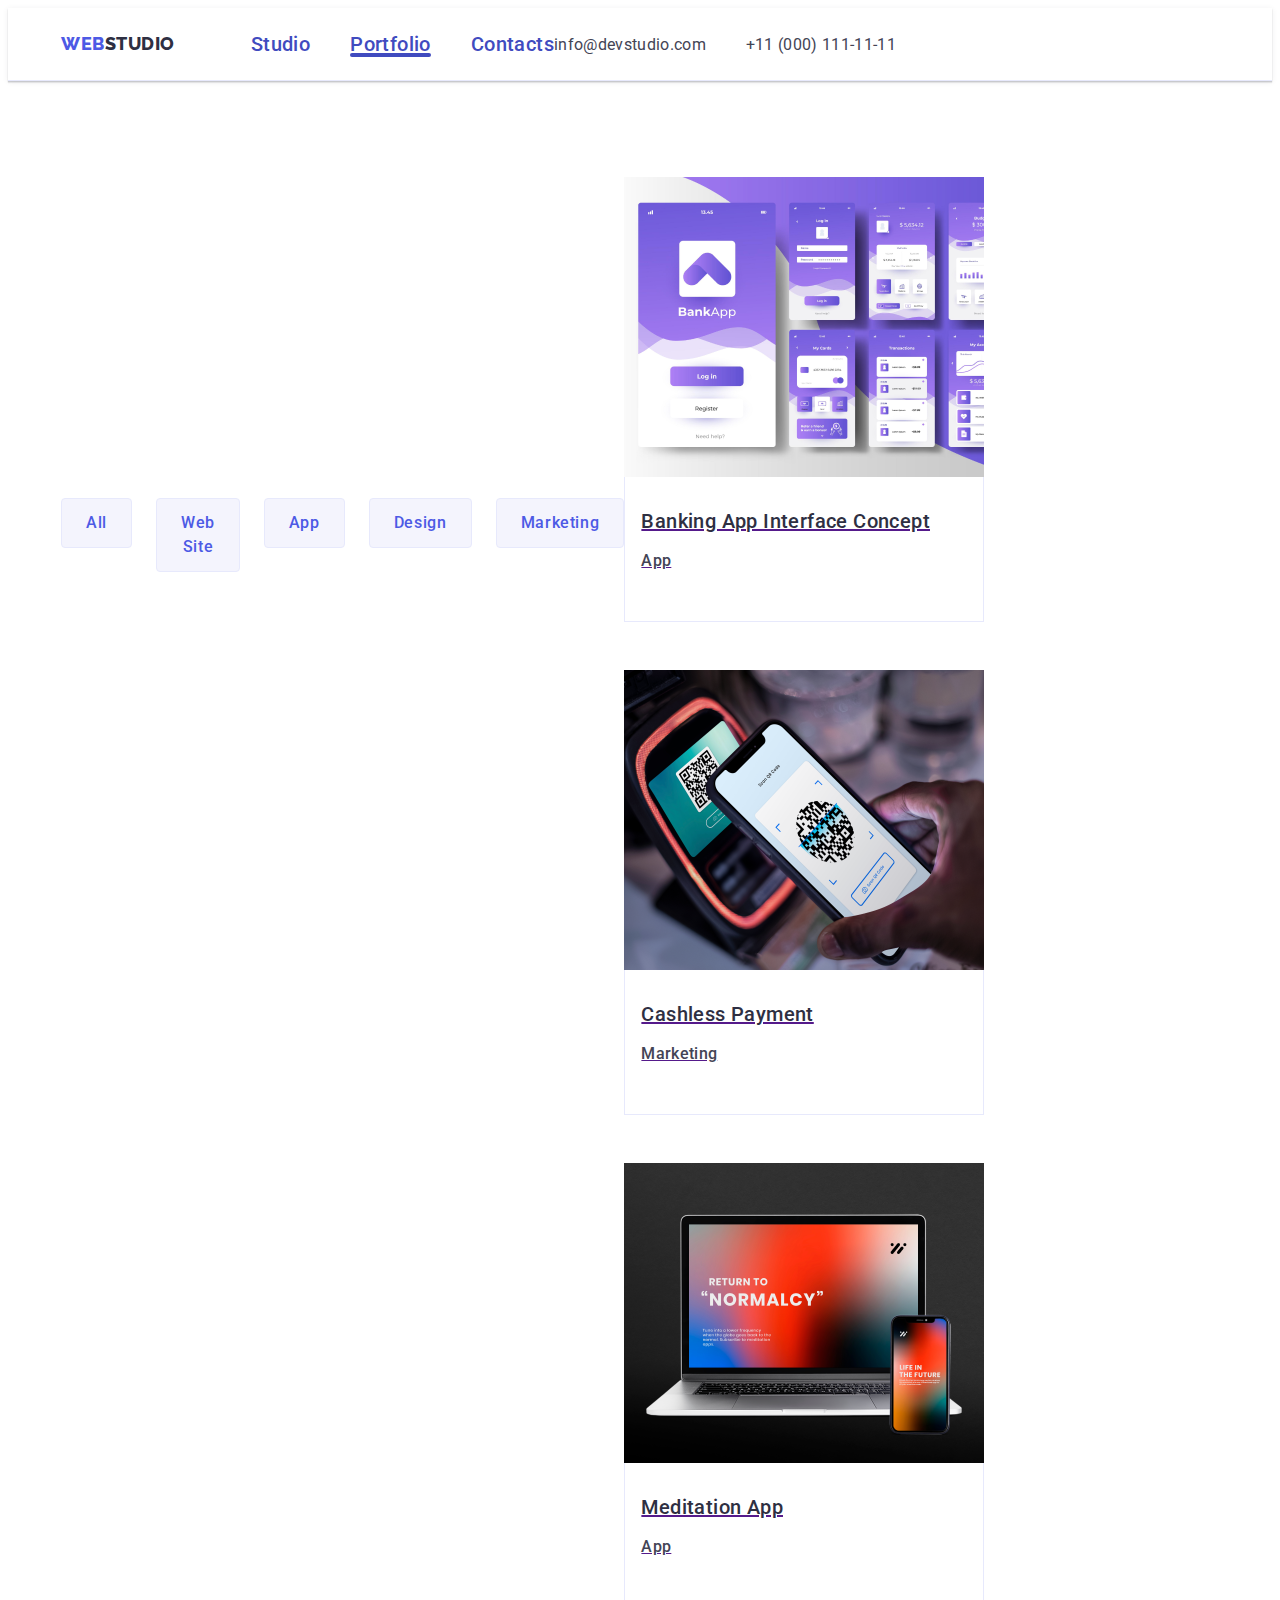
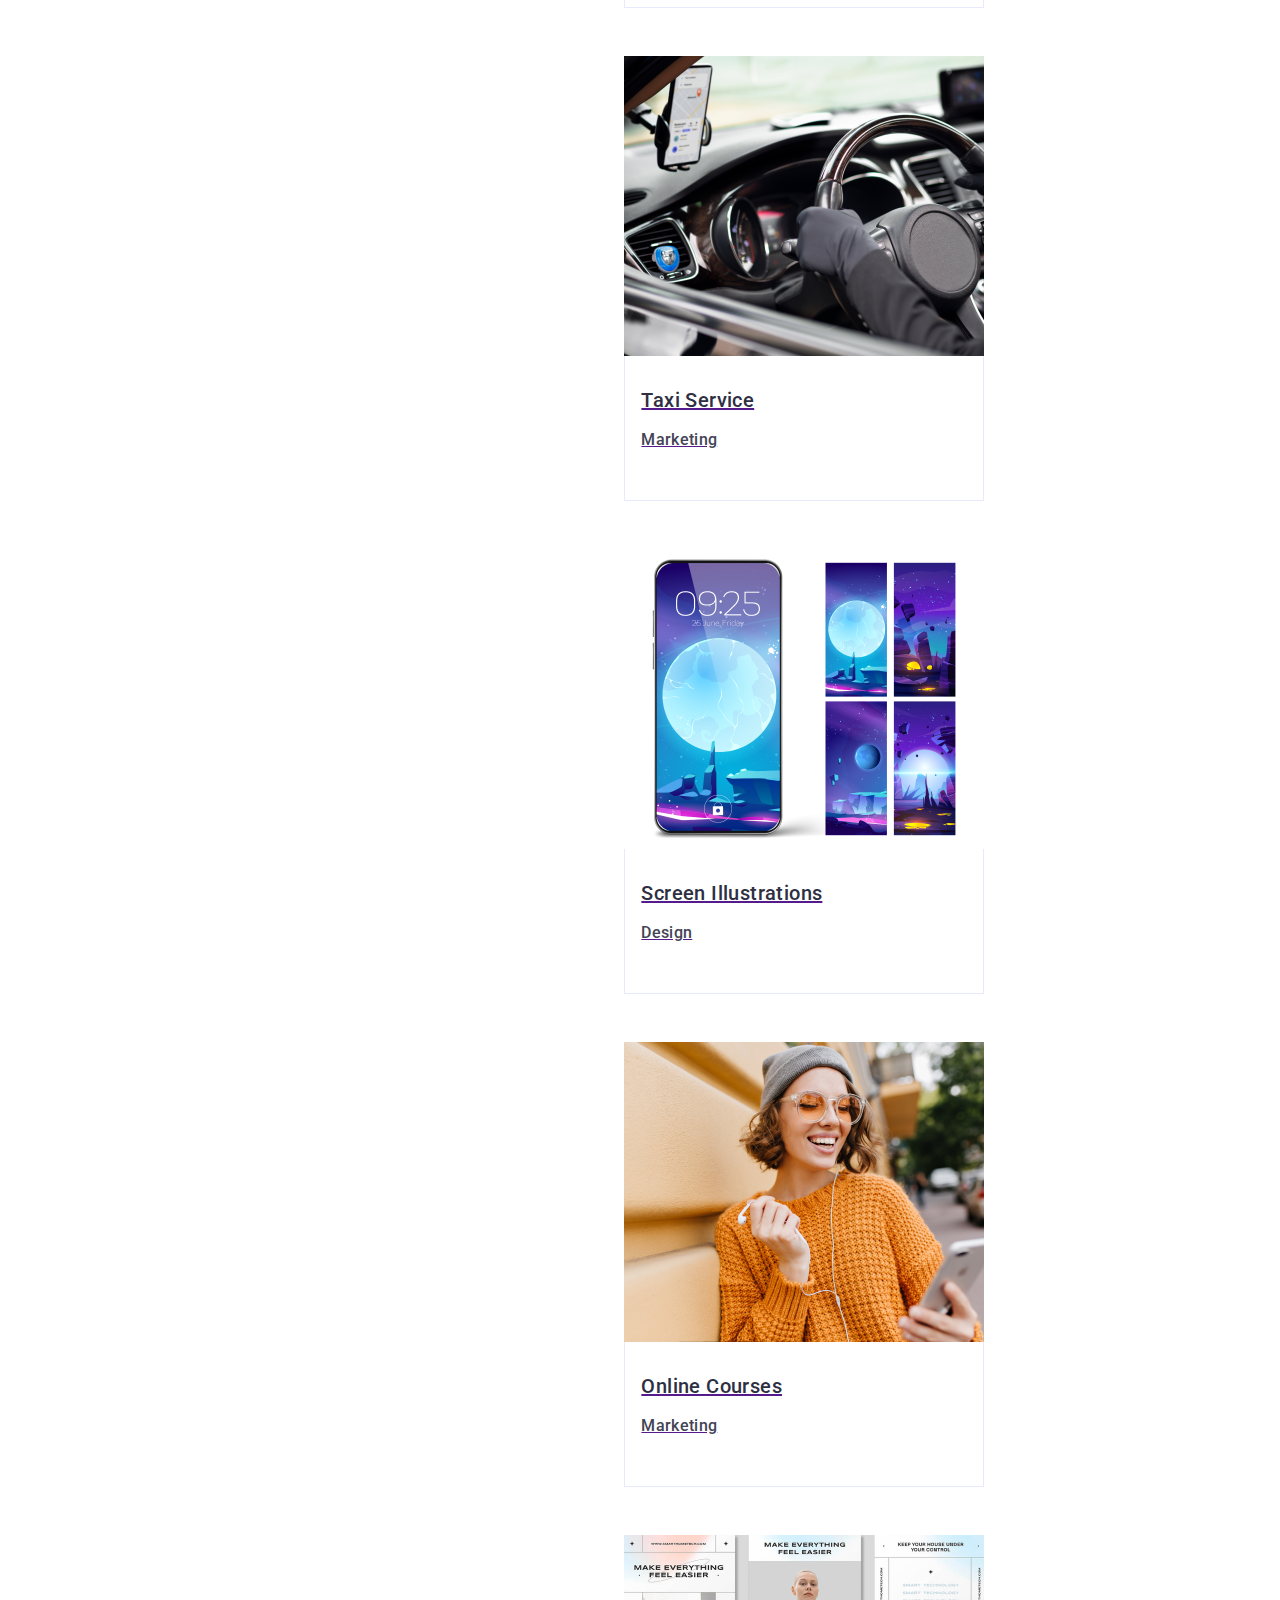
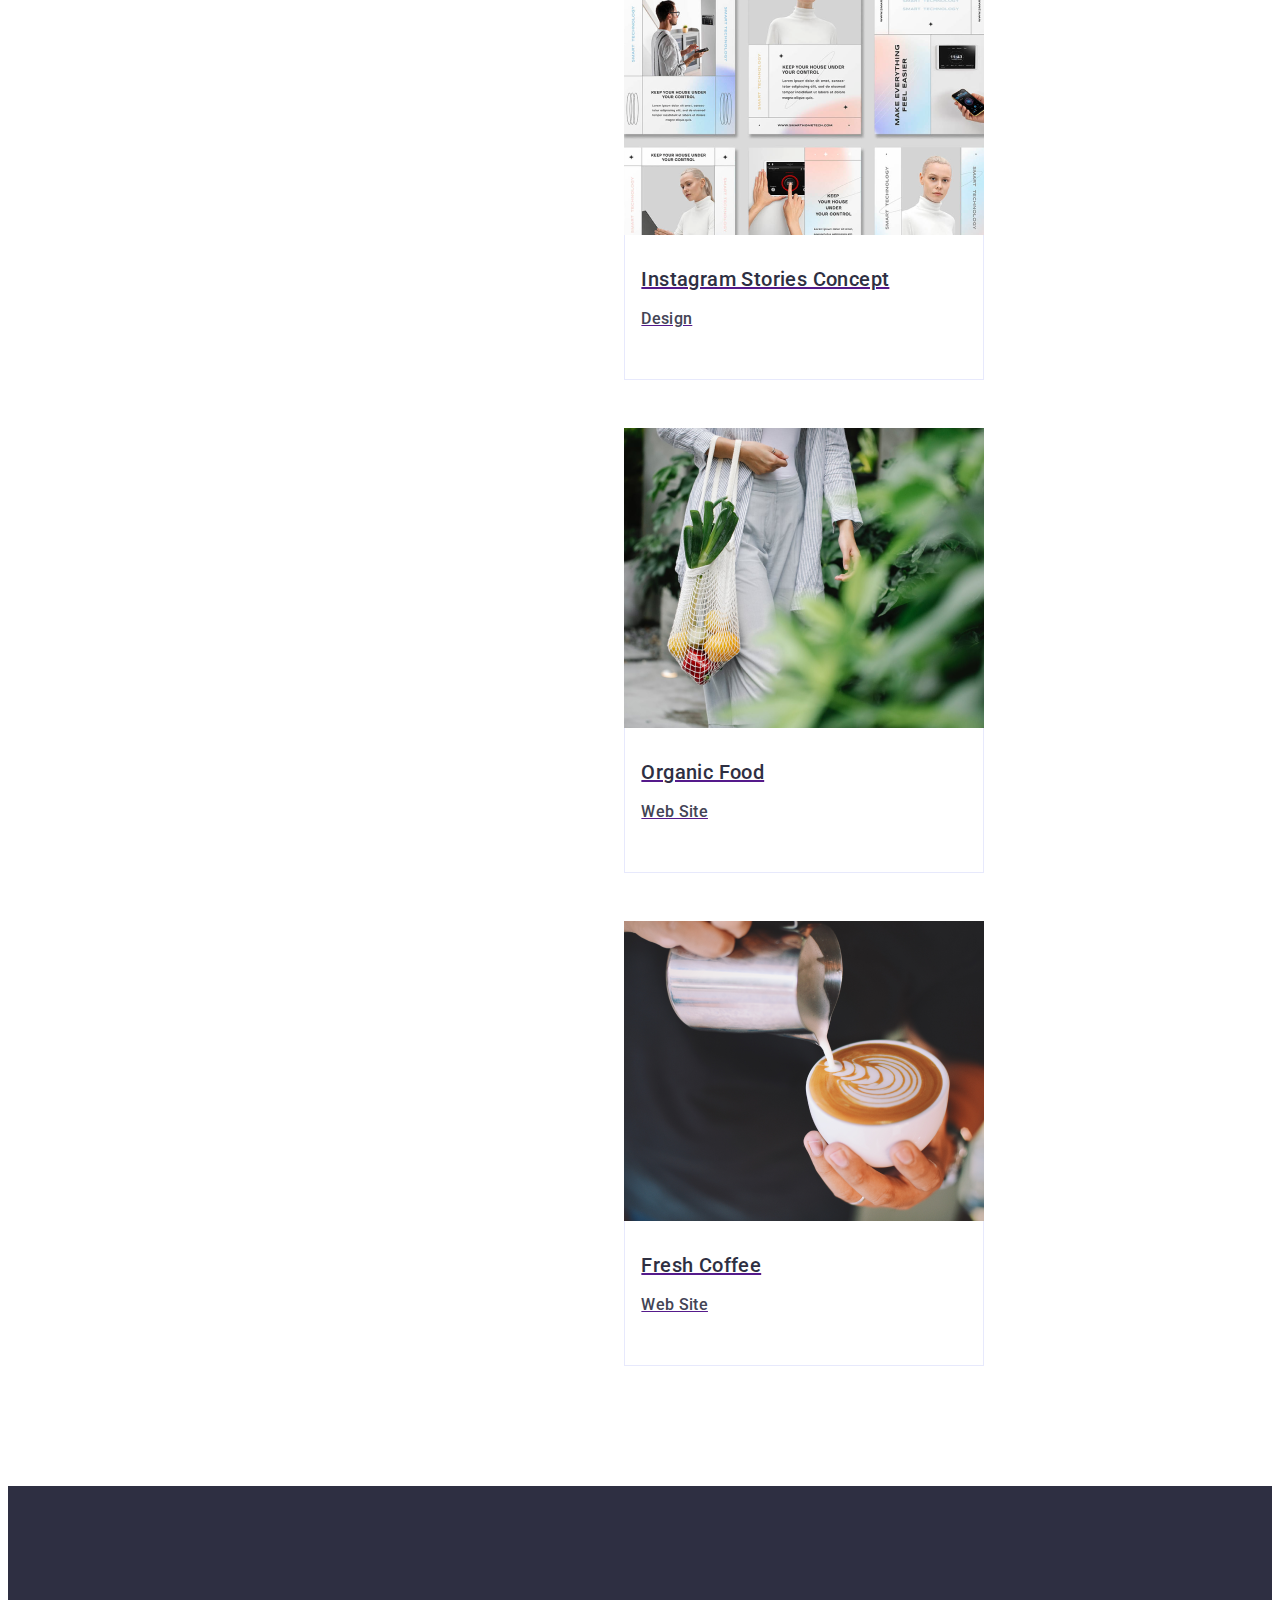
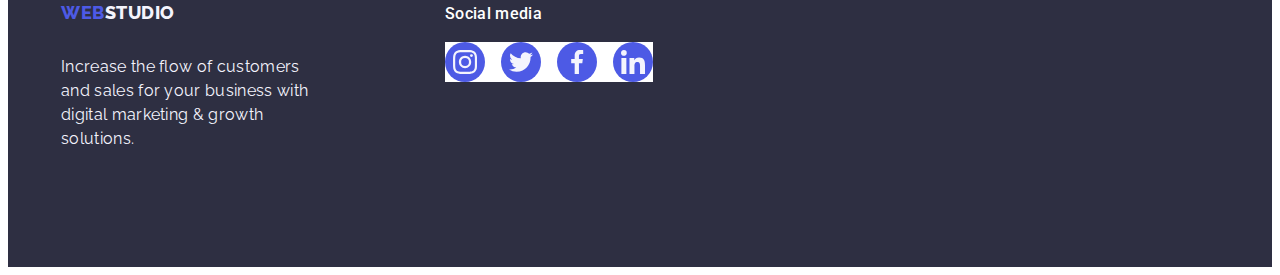
==== portfolio.html @ 0e8b005b "s" ====
<!DOCTYPE html>
<html lang="en">
  <head>
    <meta charset="UTF-8" />
    <meta http-equiv="X-UA-Compatible" content="IE=edge" />
    <meta name="viewport" content="width=device-width, initial-scale=1.0" />
    <link
      rel="stylesheet"
      href="https://cdnjs.cloudflare.com/ajax/libs/modern-normalize/2.0.0/modern-normalize.min.css"
      integrity="sha512-4xo8blKMVCiXpTaLzQSLSw3KFOVPWhm/TRtuPVc4WG6kUgjH6J03IBuG7JZPkcWMxJ5huwaBpOpnwYElP/m6wg=="
      crossorigin="anonymous"
      referrerpolicy="no-referrer"
    />
    <link rel="preconnect" href="https://fonts.googleapis.com" />
    <link rel="preconnect" href="https://fonts.gstatic.com" />
    <link
      rel="stylesheet"
      href="https://fonts.googleapis.com/css2?family=Raleway:wght@800&family=Roboto:wght@400;500;700&display=swap"
    />
    <link rel="stylesheet" href="./css/styles.css" />
    <title>Portfolio</title>
  </head>
  <body>
    <header class="header">
      <div class="container-header container">
        <nav class="header-navigation">
          <a href="./index.html" class="header-logo link"
            >Web<span class="header-span">Studio</span></a
          >
          <ul class="header-menu list">
            <li>
              <a class="header-menu-link link" href="./index.html">Studio</a>
            </li>
            <li>
              <a class="header-menu-link link current" href="./portfolio.html"
                >Portfolio</a
              >
            </li>
            <li><a class="header-menu-link link" href="">Contacts</a></li>
          </ul>
        </nav>
        <address class="header-address">
          <ul class="list">
            <li class="header-address-item">
              <a
                class="header-address-link link"
                href="mailto:info@devstudio.com"
                >info@devstudio.com</a
              >
            </li>
            <li class="header-address-item">
              <a class="header-address-link link" href="tel:+110001111111"
                >+11 (000) 111-11-11</a
              >
            </li>
          </ul>
        </address>
      </div>
    </header>
    <main>
      <section class="portfolio">
        <div class="container">
          <h1 class="visually-hidden">portfolio</h1>
          <ul class="hero-list list">
            <li>
              <button type="button" class="hero-btn-portfolio">All</button>
            </li>
            <li>
              <button type="button" class="hero-btn-portfolio">Web Site</button>
            </li>
            <li>
              <button type="button" class="hero-btn-portfolio">App</button>
            </li>
            <li>
              <button type="button" class="hero-btn-portfolio">Design</button>
            </li>
            <li>
              <button type="button" class="hero-btn-portfolio">
                Marketing
              </button>
            </li>
          </ul>

          <ul class="portfolio-list list">
            <li class="portfolio-img-item">
              <a class="portfolio-link" href="">
                <div class="image-container">
                  <img
                    src="./images/img11.jpg"
                    alt="banking"
                    width="360"
                    height="300"
                  />

                  <p class="portfolio-paragraf">
                    14 Stylish and User-Friendly App Design Concepts · Task
                    Manager App · Calorie Tracker App · Exotic Fruit Ecommerce
                    App · Cloud Storage App
                  </p>
                </div>
                <div class="portfolio-container">
                  <h2 class="portfolio-img-title">
                    Banking App Interface Concept
                  </h2>
                  <p class="portfolio-img-text">App</p>
                </div>
              </a>
            </li>
            <li class="portfolio-img-item">
              <a class="portfolio-link" href="">
                <div class="image-container">
                  <img
                    src="./images/img12.jpg"
                    alt="cashless"
                    width="360"
                    height="300"
                  />
                  <p class="portfolio-paragraf">
                    14 Stylish and User-Friendly App Design Concepts · Task
                    Manager App · Calorie Tracker App · Exotic Fruit Ecommerce
                    App · Cloud Storage App
                  </p>
                </div>
                <div class="portfolio-container">
                  <h2 class="portfolio-img-title">Cashless Payment</h2>
                  <p class="portfolio-img-text">Marketing</p>
                </div>
              </a>
            </li>
            <li class="portfolio-img-item">
              <a class="portfolio-link" href="">
                <div class="image-container">
                  <img
                    src="./images/img13.jpg"
                    alt="meditation"
                    width="360"
                    height="300"
                  />
                  <p class="portfolio-paragraf">
                    14 Stylish and User-Friendly App Design Concepts · Task
                    Manager App · Calorie Tracker App · Exotic Fruit Ecommerce
                    App · Cloud Storage App
                  </p>
                </div>
                <div class="portfolio-container">
                  <h2 class="portfolio-img-title">Meditation App</h2>
                  <p class="portfolio-img-text">App</p>
                </div>
              </a>
            </li>
            <li class="portfolio-img-item">
              <a class="portfolio-link" href="">
                <div class="image-container">
                  <img
                    src="./images/img14.jpg"
                    alt="taxi"
                    width="360"
                    height="300"
                  />
                  <p class="portfolio-paragraf">
                    14 Stylish and User-Friendly App Design Concepts · Task
                    Manager App · Calorie Tracker App · Exotic Fruit Ecommerce
                    App · Cloud Storage App
                  </p>
                </div>
                <div class="portfolio-container">
                  <h2 class="portfolio-img-title">Taxi Service</h2>
                  <p class="portfolio-img-text">Marketing</p>
                </div>
              </a>
            </li>
            <li class="portfolio-img-item">
              <a class="portfolio-link" href="">
                <div class="image-container">
                  <img
                    src="./images/img15.jpg"
                    alt="screen"
                    width="360"
                    height="300"
                  />
                  <p class="portfolio-paragraf">
                    14 Stylish and User-Friendly App Design Concepts · Task
                    Manager App · Calorie Tracker App · Exotic Fruit Ecommerce
                    App · Cloud Storage App
                  </p>
                </div>
                <div class="portfolio-container">
                  <h2 class="portfolio-img-title">Screen Illustrations</h2>
                  <p class="portfolio-img-text">Design</p>
                </div>
              </a>
            </li>
            <li class="portfolio-img-item">
              <a class="portfolio-link" href="">
                <div class="image-container">
                  <img
                    src="./images/img16.jpg"
                    alt="courses"
                    width="360"
                    height="300"
                  />
                  <p class="portfolio-paragraf">
                    14 Stylish and User-Friendly App Design Concepts · Task
                    Manager App · Calorie Tracker App · Exotic Fruit Ecommerce
                    App · Cloud Storage App
                  </p>
                </div>
                <div class="portfolio-container">
                  <h2 class="portfolio-img-title">Online Courses</h2>
                  <p class="portfolio-img-text">Marketing</p>
                </div>
              </a>
            </li>
            <li class="portfolio-img-item">
              <a class="portfolio-link" href="">
                <div class="image-container">
                  <img
                    src="./images/img17.jpg"
                    alt="instagram"
                    width="360"
                    height="300"
                  />
                  <p class="portfolio-paragraf">
                    14 Stylish and User-Friendly App Design Concepts · Task
                    Manager App · Calorie Tracker App · Exotic Fruit Ecommerce
                    App · Cloud Storage App
                  </p>
                </div>
                <div class="portfolio-container">
                  <h2 class="portfolio-img-title">Instagram Stories Concept</h2>
                  <p class="portfolio-img-text">Design</p>
                </div>
              </a>
            </li>
            <li class="portfolio-img-item">
              <a class="portfolio-link" href="">
                <div class="image-container">
                  <img
                    src="./images/img18.jpg"
                    alt="food"
                    width="360"
                    height="300"
                  />
                  <p class="portfolio-paragraf">
                    14 Stylish and User-Friendly App Design Concepts · Task
                    Manager App · Calorie Tracker App · Exotic Fruit Ecommerce
                    App · Cloud Storage App
                  </p>
                </div>
                <div class="portfolio-container">
                  <h2 class="portfolio-img-title">Organic Food</h2>
                  <p class="portfolio-img-text">Web Site</p>
                </div>
              </a>
            </li>
            <li class="portfolio-img-item">
              <a class="portfolio-link" href="">
                <div class="image-container">
                  <img
                    src="./images/img19.jpg"
                    alt="coffee"
                    width="360"
                    height="300"
                  />
                  <p class="portfolio-paragraf">
                    14 Stylish and User-Friendly App Design Concepts · Task
                    Manager App · Calorie Tracker App · Exotic Fruit Ecommerce
                    App · Cloud Storage App
                  </p>
                </div>
                <div class="portfolio-container">
                  <h2 class="portfolio-img-title">Fresh Coffee</h2>
                  <p class="portfolio-img-text">Web Site</p>
                </div>
              </a>
            </li>
          </ul>
        </div>
      </section>
    </main>
    <footer class="footer">
      <div class="container">
        <div class="footer-container">
          <a href="./index.html" class="footer-logo link"
            >Web<span class="footer-span link">Studio</span></a
          >
          <p class="footer-text">
            Increase the flow of customers and sales for your business with
            digital marketing & growth solutions.
          </p>
        </div>
        <div class="socialmedia-container">
          <p class="socialmedia-paragraf">Social media</p>
          <ul class="footer-list list">
            <li class="footer-list-list">
              <a href="" class="footer-reference">
                <svg class="icon-footer" width="24" height="24">
                  <use href="./images/icons.svg#icon-instagram"></use>
                </svg>
              </a>
            </li>
            <li class="footer-list-list">
              <a href="" class="footer-reference">
                <svg class="icon-footer" width="24" height="24">
                  <use href="./images/icons.svg#icon-twitter"></use>
                </svg>
              </a>
            </li>
            <li class="footer-list-list">
              <a href="" class="footer-reference">
                <svg class="icon-footer" width="24" height="24">
                  <use href="./images/icons.svg#icon-facebook"></use>
                </svg>
              </a>
            </li>
            <li class="footer-list-list">
              <a href="" class="footer-reference">
                <svg class="icon-footer" width="24" height="24">
                  <use href="./images/icons.svg#icon-linkedin"></use>
                </svg>
              </a>
            </li>
          </ul>
        </div>
      </div>
    </footer>
  </body>
</html>
---- css/styles.css ----
:root {
  --title-color: #2e2f42;
  --accent-color: #404bbf;
  --subtitle-text: #434455;
  --active-links: #4d5ae5;
  --white-background: #ffffff;
  --light-backrounds: #f4f4fd;
}

body {
  font-family: "Roboto", sans-serif;
  color: #434455;
  background-color: #ffffff;
}

.header {
  border-bottom: 1px solid #e7e9fc;
  box-shadow: 0px 2px 1px rgba(46, 47, 66, 0.08),
    0px 1px 1px rgba(46, 47, 66, 0.16), 0px 1px 6px rgba(46, 47, 66, 0.08);
}

.container-header {
  display: flex;
}

.container {
  width: 1158px;
  margin: 0 auto;
  padding-left: 15px;
  padding-right: 15px;
  display: flex;
  align-items: baseline;
}

.header-navigation {
  display: flex;
  align-items: center;
}

.header-logo {
  font-family: "Raleway", sans-serif;
  font-weight: 800;
  font-size: 18px;
  line-height: 1.17;
  letter-spacing: 0.03em;
  text-transform: uppercase;
  color: #4d5ae5;
  text-decoration: none;
  margin-right: 76px;
}

.header-span {
  font-family: "Raleway", sans-serif;
  font-weight: 800;
  font-size: 18px;
  line-height: 1.17;
  letter-spacing: 0.03em;
  text-transform: uppercase;
  color: #2e2f42;
  text-decoration: none;
}

.header-menu {
  font-weight: 500;
  font-size: 16px;
  line-height: 1.5;
  letter-spacing: 0.02em;
  color: #2e2f42;
  text-decoration: none;
  display: flex;
  gap: 40px;
  padding-top: 24px;
  padding-bottom: 24px;
  position: relative;
}

.header-menu-link {
  color: #404bbf;
  position: relative;
  transition: color 250ms cubic-bezier(0.4, 0, 0.2, 1);
}

.current {
  position: relative;
}

.current::after {
  content: "";
  position: absolute;
  left: 0;
  bottom: -38px;
  width: 100%;
  height: 4px;
  border-radius: 2px;
}

.header-menu-link::after {
  content: "";
  position: absolute;
  left: 0;
  bottom: -1px;
  height: 4px;
  background-color: #404bbf;
  border-radius: 2px;
}

.header-address-link {
  font-style: normal;
  font-weight: 400;
  font-size: 16px;
  line-height: 1.5;
  letter-spacing: 0.02em;
  color: #434455;
  transition: color 250ms cubic-bezier(0.4, 0, 0.2, 1);
}

.footer-logo {
  font-family: "Raleway", sans-serif;
  font-weight: 800;
  font-size: 18px;
  line-height: 1.17;
  letter-spacing: 0.03em;
  text-transform: uppercase;
  color: #4d5ae5;
  text-decoration: none;
  display: inline-block;
  margin-bottom: 16px;
}

.footer-span {
  font-family: "Raleway", sans-serif;
  font-style: normal;
  font-weight: 800;
  font-size: 18px;
  line-height: 1.17;
  letter-spacing: 0.03em;
  text-transform: uppercase;
  color: #f4f4fd;
  text-decoration: none;
}
.footer-text {
  font-family: "Raleway";
  font-style: normal;
  font-size: 16px;
  line-height: 1.5;
  letter-spacing: 0.02em;
  color: #f4f4fd;
  max-width: 264px;
}

.footer {
  background: #2e2f42;
  padding: 100px 0;
}

.hero-btn {
  font-family: "Roboto", sans-serif;
  font-style: normal;
  font-weight: 500;
  font-size: 16px;
  line-height: 1.5;
  letter-spacing: 0.04em;
  color: var(--color-iris);
  background: var(--color-cloud);
  background-color: #4d5ae5;
  color: #ffffff;
  cursor: pointer;
  display: block;
  min-width: 169px;
  height: 56px;
  border: none;
  border-radius: 4px;
  cursor: pointer;
  transition: background-color 250ms cubic-bezier(0.4, 0, 0.2, 1);
}

.hero-title {
  font-weight: 700;
  font-size: 56px;
  line-height: 1.07;
  letter-spacing: 0.02em;
  text-align: center;
  color: #ffffff;
  max-width: 496px;
}

.hero-section {
  background: #2e2f42;
  padding-top: 188px;
  padding-bottom: 188px;
  background-image: linear-gradient(
      rgba(46, 47, 66, 0.7),
      rgba(46, 47, 66, 0.7)
    ),
    url(../images/people-office.jpg);
  max-width: 1440px;
  background-repeat: no-repeat;
  background-position: center;
  background-size: cover;
}
.button-active {
  cursor: pointer;
}
.link {
  text-decoration: none;
}

li {
  list-style-type: none;
}

.nav-link:focus,
.nav-link.nav-link:active {
  color: var(--primary-brand-color);
}

.list {
  list-style: none;
  font-weight: 500;
  font-size: 20px;
  line-height: 1.2;
  letter-spacing: 0.02em;
  color: #2e2f42;
  background-color: #ffffff;
  display: flex;
  gap: 40px;
}

.header-address {
  font-style: normal;
}

.sectionone {
  padding-top: 120px;
  padding-bottom: 120px;
}

.container-sectionone {
  display: flex;
  align-items: center;
  justify-content: center;
  height: 112px;
  background-color: #f4f4fd;
  border-radius: 4px;
  margin-bottom: 8px;
}

.visually-hidden {
  position: absolute;
  width: 1px;
  height: 1px;
  margin: -1px;
  border: 0;
  padding: 0;
  white-space: nowrap;
  clip-path: inset(100%);
  clip: rect(0 0 0 0);
  overflow: hidden;
}

.sectionone-list {
  gap: 24px;
}
.sectionone-list-list {
  width: calc((100% - 72px) / 4);
}

.paragraf {
  line-height: 1.5;
  letter-spacing: 0.02em;
  font-size: 16px;
  color: #434455;
}

.zagolovok {
  font-weight: 500;
  font-size: 20px;
  line-height: 1.2;
  letter-spacing: 0.02em;
  margin-bottom: 8px;
}

.sectiontwo {
  padding-bottom: 120px;
}

.title {
  font-size: 36px;
  line-height: 1.11;
  text-align: center;
  text-transform: capitalize;
  letter-spacing: 0.02em;
  color: #2e2f42;
  margin-bottom: 72px;
}

.sectiontwo-list {
  display: flex;
  gap: 24px;
}

.sectiontwo-list-list {
  width: calc((100% - 48px) / 3);
}

.sectionthree {
  background-color: #f4f4fd;
  padding-top: 120px;
  padding-bottom: 120px;
}

.titletwo {
  font-size: 36px;
  line-height: 1.11;
  text-align: center;
  letter-spacing: 0.02em;
  text-transform: capitalize;
  color: #2e2f42;
  margin-bottom: 72px;
}

.header-menu:hover,
.header-menu:focus {
  color: #404bbf;
}

.header-address-link:hover,
.header-address-link:focus {
  color: #404bbf;
}

.hero-btn:hover,
.hero-btn:focus {
  background-color: #404bbf;
}

.sectionthree-list-list {
  background-color: #ffffff;
  width: calc((100% - 72px) / 4);
  border-radius: 0px 0px 4px 4px;
  box-shadow: 0px 1px 6px rgba(46, 47, 66, 0.08),
    0px 1px 1px rgba(46, 47, 66, 0.16), 0px 2px 1px rgba(46, 47, 66, 0.08);
}

ul {
  list-style-type: none;
  margin-top: 0;
  margin-bottom: 0;
  padding-left: 0;
}

h1,
h2,
h3,
h4,
h5,
h6 {
  margin-top: 0;
  margin-bottom: 0;
}

img {
  display: block;
}

.sectionthree-list {
  display: flex;
  gap: 24px;
}

.titlethree {
  font-weight: 500;
  font-size: 20px;
  line-height: 1.2;
  letter-spacing: 0.02em;
  color: #2e2f42;
  text-align: center;
  margin-bottom: 8px;
}

.container-sectionthree {
  padding: 32px 16px;
  padding: 32px 0;
}

.paragrafthree {
  text-align: center;
}

.socialmedia-sectionthree-list {
  display: flex;
  justify-content: center;
  gap: 24px;
}

.socialmedia-sectionthree-list-list {
  width: 40px;
  height: 40px;
}

.socialmedia-sectionthree-link {
  width: 100%;
  height: 100%;
  background-color: #4d5ae5;
  border-radius: 50%;
  display: flex;
  align-items: center;
  justify-content: center;
  transition: background-color 250ms cubic-bezier(0.4, 0, 0.2, 1);
}

.socialmedia-sectionthree-link:hover,
.socialmedia-sectionthree-link:focus {
  background-color: #404bbf;
}

.icon-sectionthree {
  fill: #f4f4fd;
}

.sectionfour {
  padding-top: 120px;
  padding-bottom: 120px;
}

.title-customers {
  font-size: 36px;
  line-height: 1.11;
  color: #2e2f42;
  margin-bottom: 72px;
}

.sectionfour-list {
  display: flex;
  gap: 24px;
}

.sectionfour-list-list {
  width: calc((100% - 120px) / 6);
  height: 88px;
}

.sectionfour-reference {
  width: 100%;
  height: 100%;
  border: 1px solid #8e8f99;
  border-radius: 4px;
  display: flex;
  align-items: center;
  justify-content: center;
  color: #8e8f99;
  transition: border-color 250ms cubic-bezier(0.4, 0, 0.2, 1),
    color 250ms cubic-bezier(0.4, 0, 0.2, 1);
}

.sectionfour-reference:hover,
.sectionfour-reference:focus {
  border-color: #404bbf;
  color: #404bbf;
}

.icon-sectionfour {
  fill: currentColor;
}

.footer-container {
  margin-right: 120px;
}

.socialmedia-paragraf {
  font-weight: 500;
  font-size: 16px;
  line-height: 1.5;
  letter-spacing: 0.02em;
  color: #ffffff;
  margin-bottom: 16px;
}

.footer-list {
  display: flex;
  gap: 16px;
}

.footer-list-list {
  width: 40px;
  height: 40px;
}

.footer-reference {
  width: 100%;
  height: 100%;
  background-color: #4d5ae5;
  border-radius: 50%;
  display: flex;
  align-items: center;
  justify-content: center;
  transition: background-color 250ms cubic-bezier(0.4, 0, 0.2, 1);
}

.footer-reference:hover,
.footer-reference:focus {
  background-color: #31d0aa;
}

.icon-footer {
  fill: #f4f4fd;
}

.backdrop {
  position: fixed;
  top: 0;
  left: 0;
  width: 100%;
  height: 100%;
  background-color: rgba(46, 47, 66, 0.4);
  transition: opacity 250ms cubic-bezier(0.4, 0, 0.2, 1),
    visibility 250ms cubic-bezier(0.4, 0, 0.2, 1);
}

.is-hidden {
  opacity: 0;
  pointer-events: none;
  visibility: hidden;
}

.modal {
  position: absolute;
  top: 50%;
  left: 50%;
  transform: translate(-50%, -50%) scale(1);
  width: 408px;
  min-height: 584px;
  background: #fcfcfc;
  box-shadow: 0px 1px 1px rgba(0, 0, 0, 0.14), 0px 1px 3px rgba(0, 0, 0, 0.12),
    0px 2px 1px rgba(0, 0, 0, 0.2);
  border-radius: 4px;
  transition: transform 250ms cubic-bezier(0.4, 0, 0.2, 1);
}

.modal-button {
  position: absolute;
  top: 24px;
  right: 24px;
  width: 24px;
  height: 24px;
  border-radius: 50%;
  display: flex;
  align-items: center;
  justify-content: center;
  background-color: #e7e9fc;
  border: 1px solid rgba(0, 0, 0, 0.1);
  padding: 0;
  cursor: pointer;
  transition: background-color 250ms cubic-bezier(0.4, 0, 0.2, 1),
    border 250ms cubic-bezier(0.4, 0, 0.2, 1);
}

.modal-button:hover,
.modal-button:focus {
  background-color: #404bbf;
  border: none;
}

.icon-modal {
  transition: fill 250ms cubic-bezier(0.4, 0, 0.2, 1);
}

/*-----------Portfolio-----------*/

.portfolio-img-title {
  font-weight: 500;
  font-size: 20px;
  line-height: 1.2;
  letter-spacing: 0.02em;
  color: #2e2f42;
  margin-bottom: 8px;
}

.portfolio-img-text {
  font-size: 16px;
  line-height: 1.5;
  letter-spacing: 0.02em;
  color: #434455;
}

.portfolio {
  padding-top: 96px;
  padding-bottom: 120px;
}

.hero-list {
  display: flex;
  justify-content: center;
  gap: 24px;
  margin-bottom: 72px;
}

.hero-btn-portfolio {
  font-family: "Roboto", sans-serif;
  font-style: normal;
  font-weight: 500;
  font-size: 16px;
  line-height: 1.5;
  letter-spacing: 0.04em;
  color: var(--color-iris);
  background: var(--color-cloud);
  background-color: #f4f4fd;
  color: #4d5ae5;
  cursor: pointer;
  padding: 12px 24px;
  border: 1px solid #e7e9fc;
  border-radius: 4px;
  transition: color 250ms cubic-bezier(0.4, 0, 0.2, 1),
    background-color 250ms cubic-bezier(0.4, 0, 0.2, 1),
    border-color 250ms cubic-bezier(0.4, 0, 0.2, 1),
    box-shadow 250ms cubic-bezier(0.4, 0, 0.2, 1);
}

.hero-btn-portfolio:hover,
.hero-btn-portfolio:focus {
  border: 1px solid transparent;
  color: #ffffff;
  background-color: #404bbf;
  box-shadow: 0px 3px 1px rgba(0, 0, 0, 0.1), 0px 2px 1px rgba(0, 0, 0, 0.08),
    0px 2px 2px rgba(0, 0, 0, 0.12);
}

.portfolio-list {
  display: flex;
  flex-wrap: wrap;
  column-gap: 24px;
  row-gap: 48px;
}

.portfolio-container {
  padding: 32px 16px;
  border: 1px solid #e7e9fc;
  border-top: none;
}

.portfolio-link {
  display: block;
  transition: box-shadow 250ms cubic-bezier(0.4, 0, 0.2, 1);
}

.portfolio-link:hover,
.portfolio-link:focus {
  box-shadow: 0px 1px 6px rgba(46, 47, 66, 0.08),
    0px 1px 1px rgba(46, 47, 66, 0.16), 0px 2px 1px rgba(46, 47, 66, 0.08);
}

.image-container {
  position: relative;
  overflow: hidden;
}

.portfolio-paragraf {
  position: absolute;
  top: 0;
  font-size: 16px;
  line-height: 1.5;
  letter-spacing: 0.02em;
  color: #f4f4fd;
  padding: 40px 32px;
  background-color: #4d5ae5;
  height: 100%;
  width: 100%;
  transform: translateY(100%);
  transition: transform 250ms cubic-bezier(0.4, 0, 0.2, 1);
}

.portfolio-paragraf:hover,
.portfolio-paragraf:focus {
  transform: translateY(0%);
}
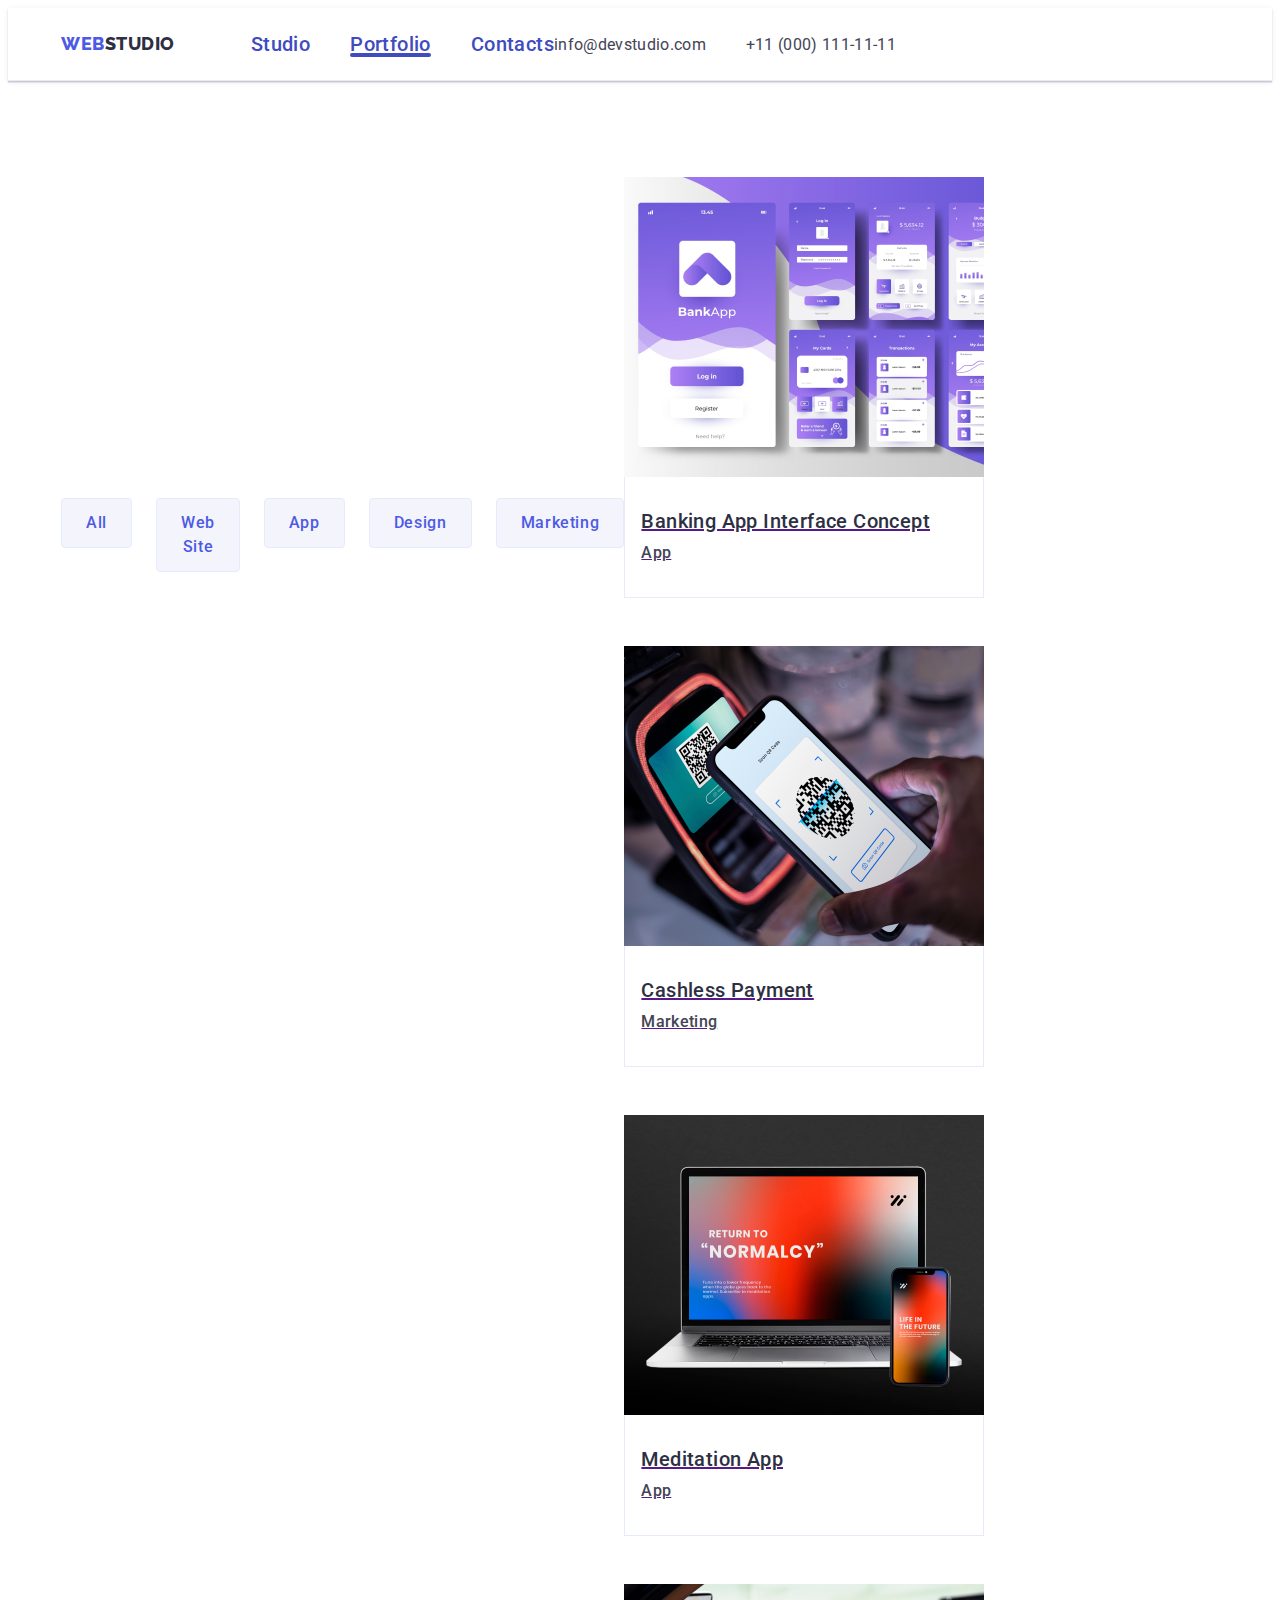
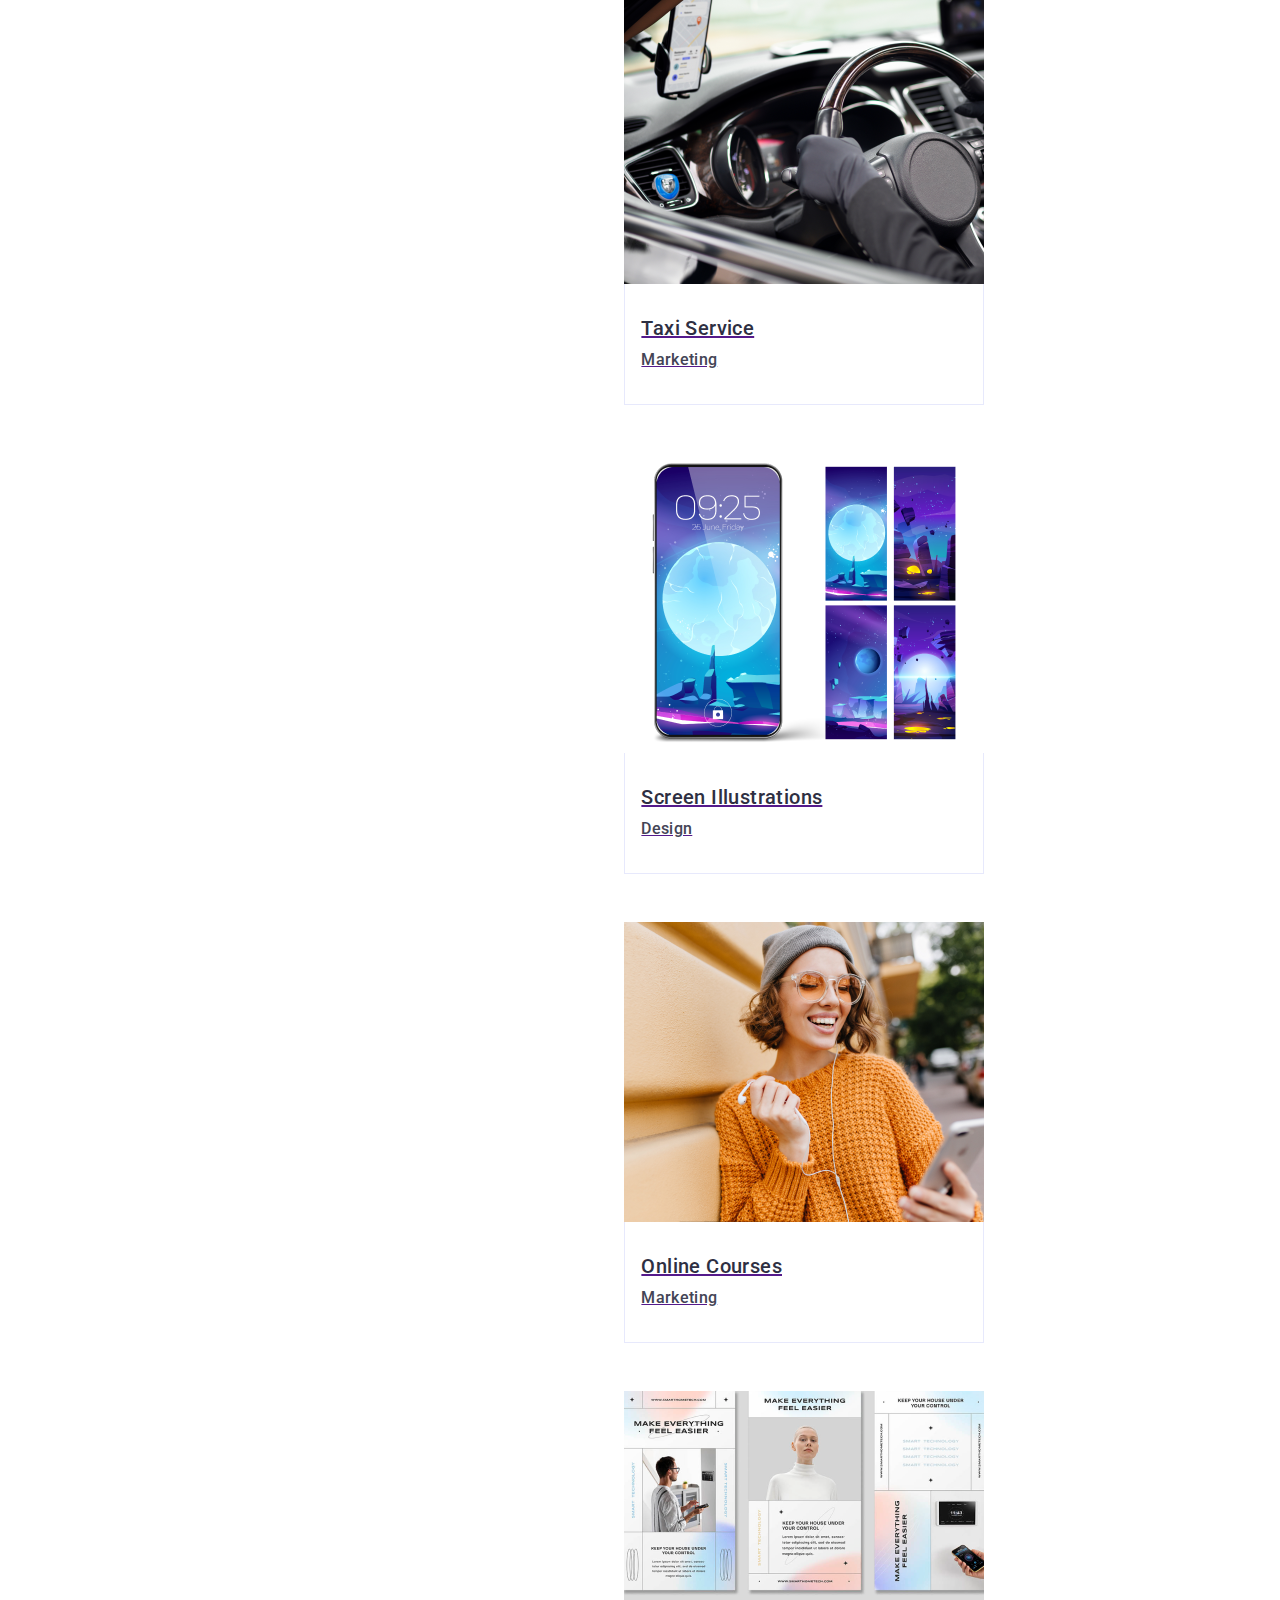
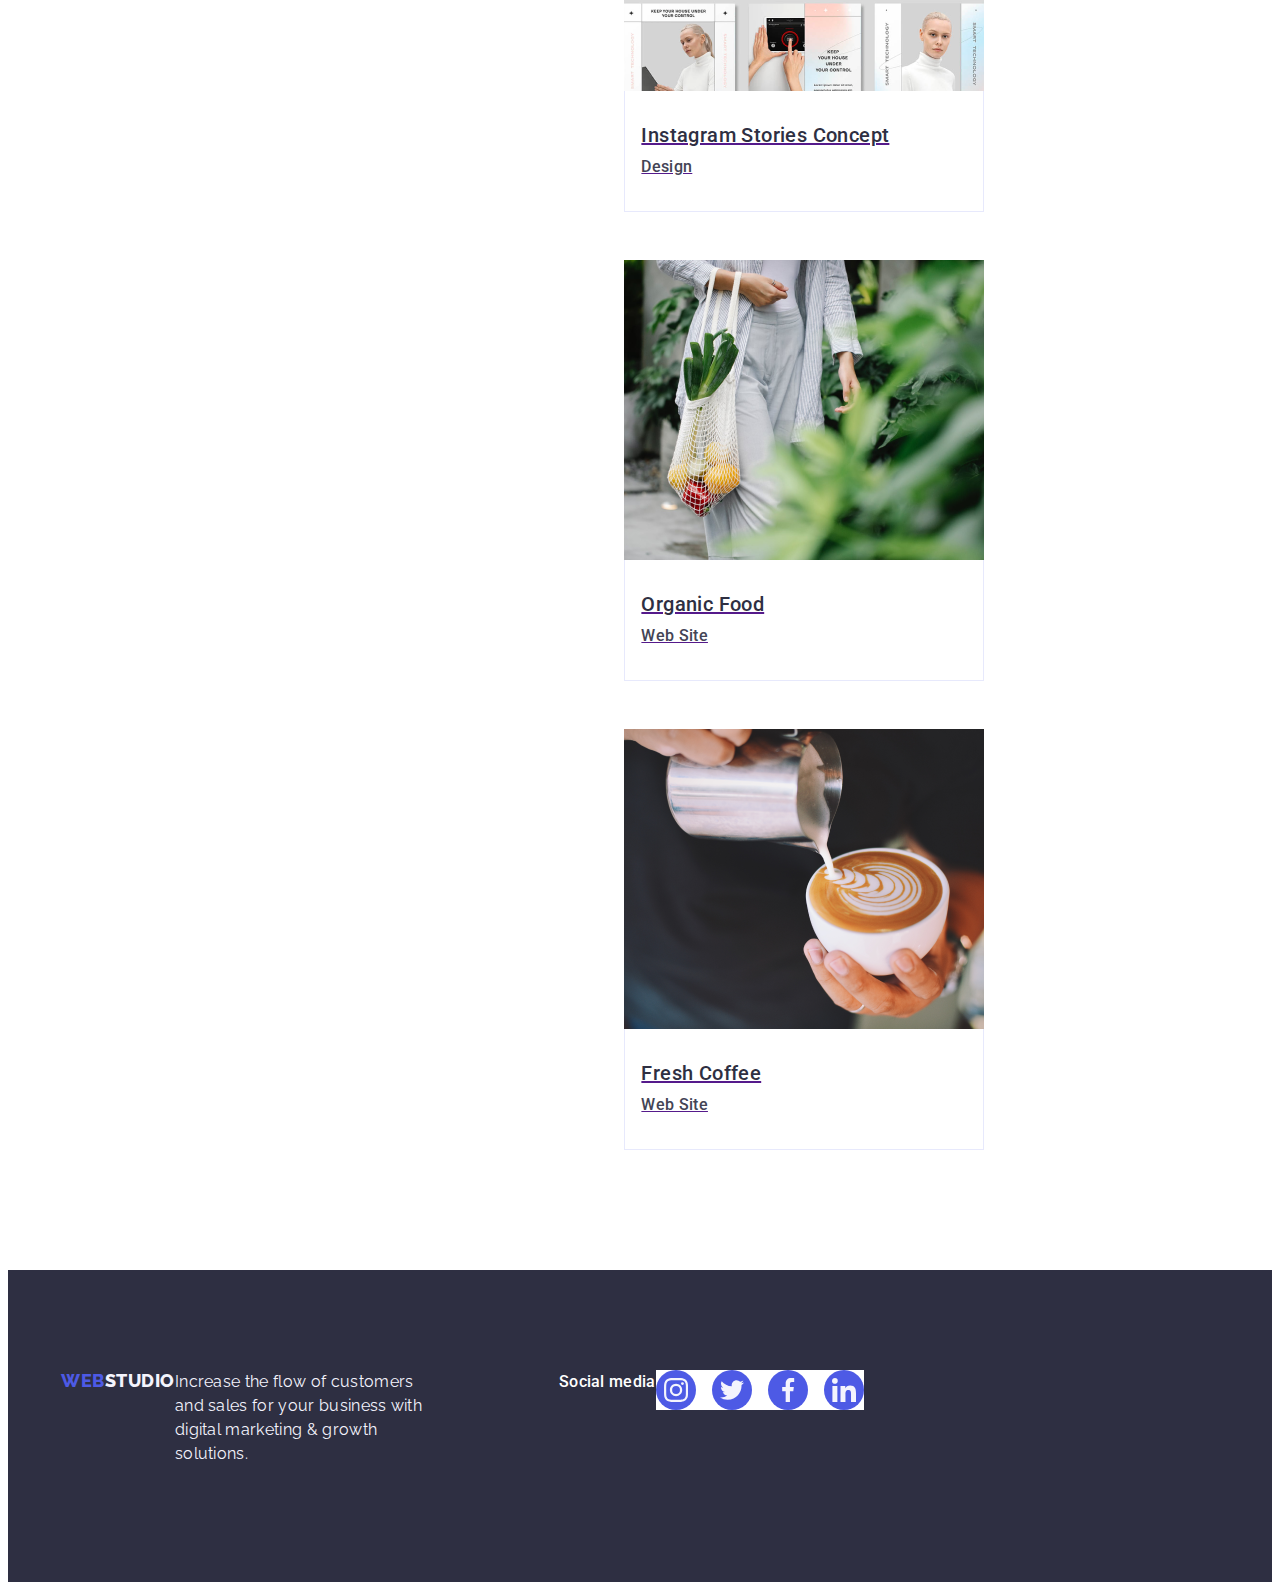
==== commit c8f0ada8: "s" ====
--- a/portfolio.html
+++ b/portfolio.html
@@ -91,7 +91,6 @@
                     width="360"
                     height="300"
                   />
-
                   <p class="portfolio-paragraf">
                     14 Stylish and User-Friendly App Design Concepts · Task
                     Manager App · Calorie Tracker App · Exotic Fruit Ecommerce
--- a/css/styles.css
+++ b/css/styles.css
@@ -13,6 +13,10 @@
   background-color: #ffffff;
 }
 
+p {
+  margin: 0;
+}
+
 .header {
   border-bottom: 1px solid #e7e9fc;
   box-shadow: 0px 2px 1px rgba(46, 47, 66, 0.08),
@@ -28,8 +32,8 @@
   margin: 0 auto;
   padding-left: 15px;
   padding-right: 15px;
-  display: flex;
   align-items: baseline;
+  display: flex;
 }
 
 .header-navigation {
@@ -146,6 +150,7 @@
   letter-spacing: 0.02em;
   color: #f4f4fd;
   max-width: 264px;
+  margin-bottom: 16px;
 }
 
 .footer {
@@ -465,6 +470,11 @@
 
 .footer-container {
   margin-right: 120px;
+  display: flex;
+}
+
+.socialmedia-container {
+  display: flex;
 }
 
 .socialmedia-paragraf {
@@ -559,6 +569,7 @@
 .modal-button:focus {
   background-color: #404bbf;
   border: none;
+  fill: #ffffff;
 }
 
 .icon-modal {
@@ -669,7 +680,7 @@
   transition: transform 250ms cubic-bezier(0.4, 0, 0.2, 1);
 }
 
-.portfolio-paragraf:hover,
-.portfolio-paragraf:focus {
+.portfolio-link:hover .portfolio-paragraf,
+.portfolio-link:focus .portfolio-paragraf {
   transform: translateY(0%);
 }
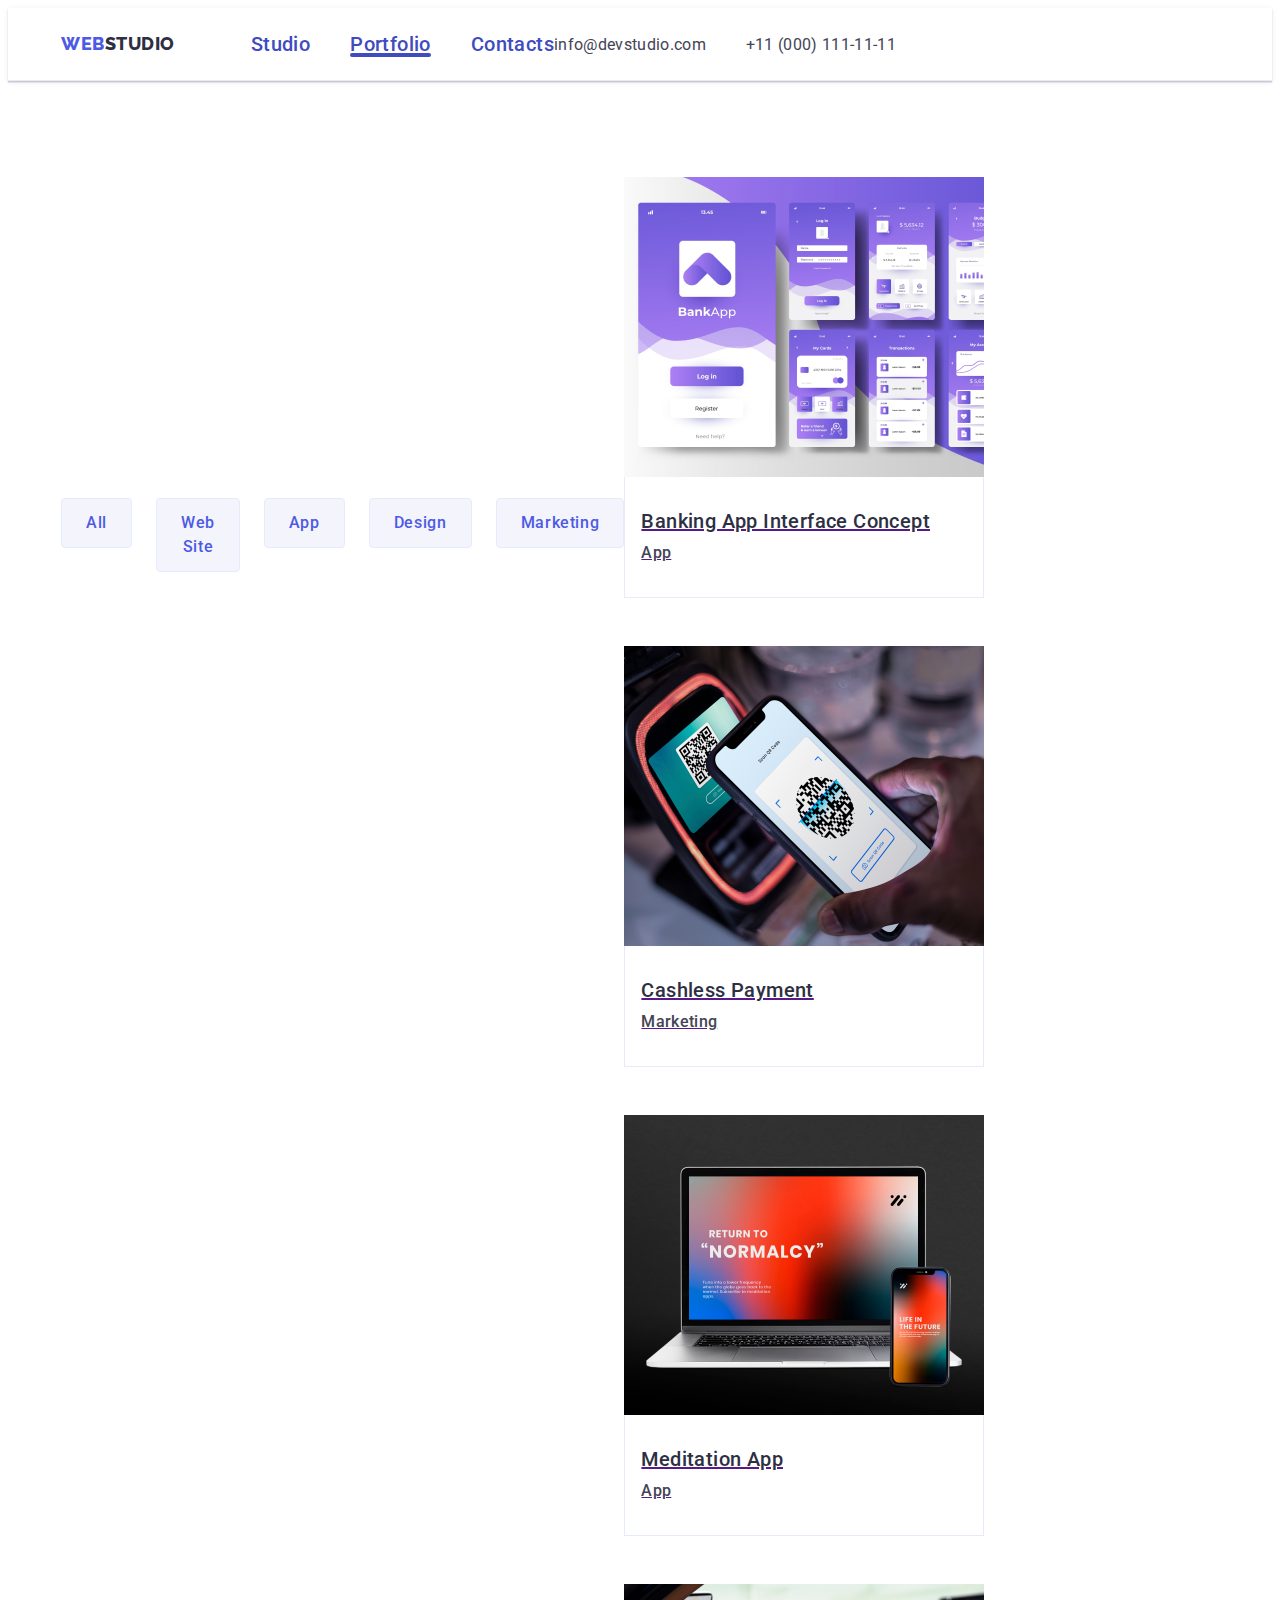
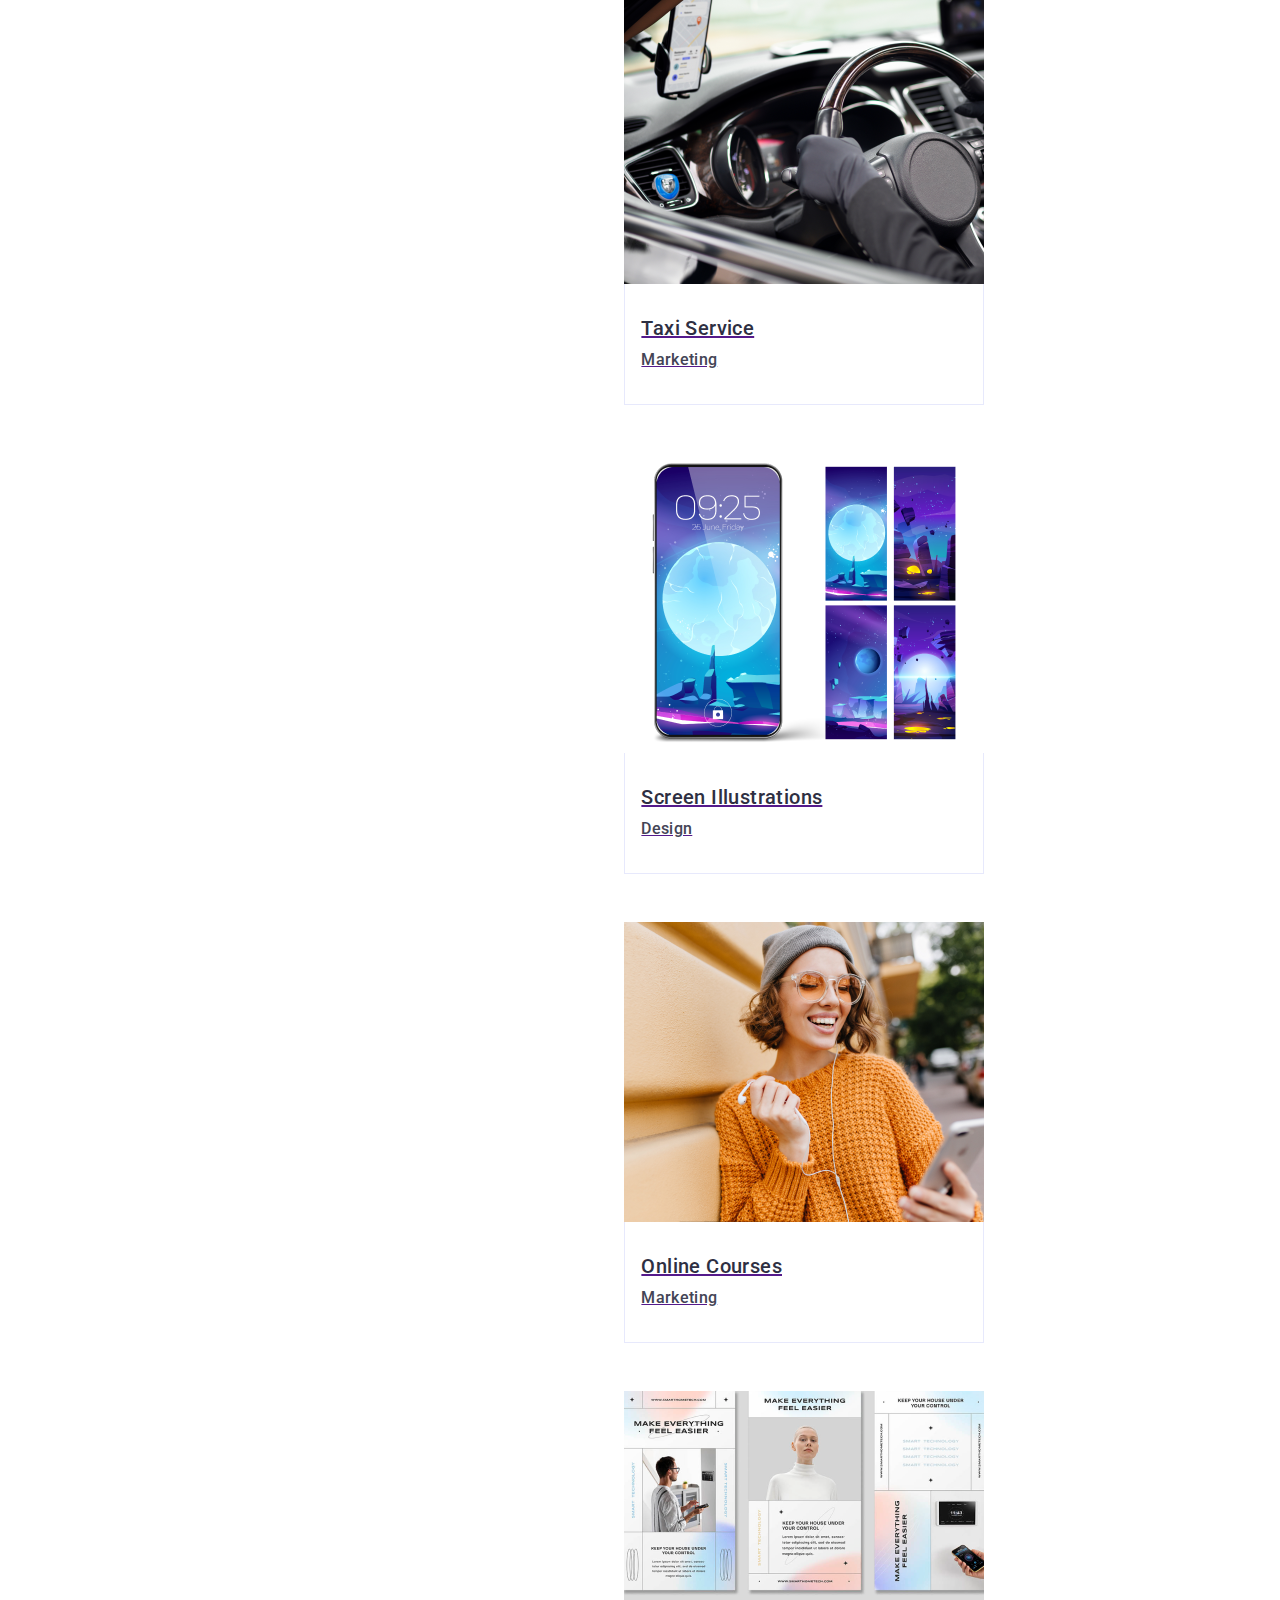
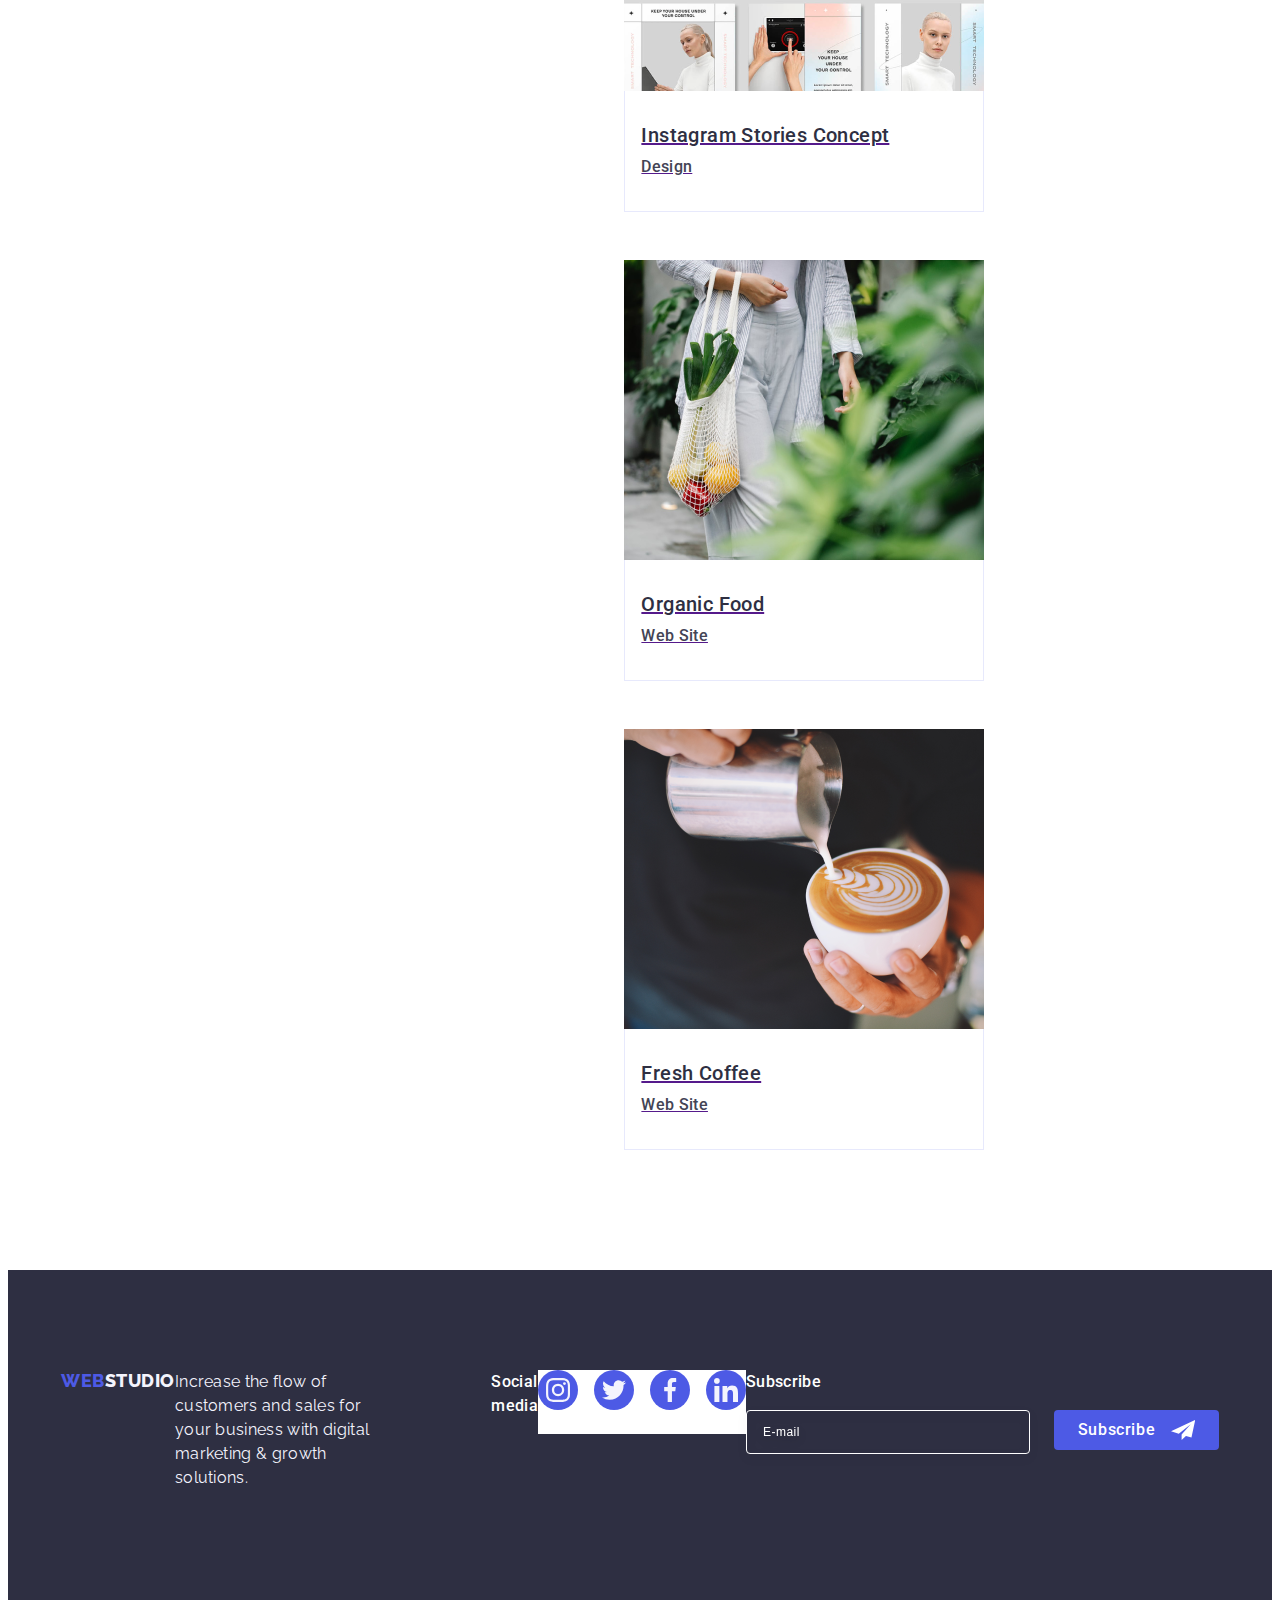
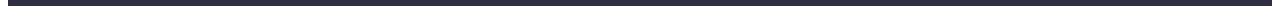
==== commit b89b5f93: "Update portfolio.html" ====
--- a/portfolio.html
+++ b/portfolio.html
@@ -321,6 +321,23 @@
             </li>
           </ul>
         </div>
+        <div class="subscribe-container">
+          <p class="subscribe-paragraf">Subscribe</p>
+          <form action="#" class="subscribe-form">
+            <label class="subscribe-label"
+              ><input
+                type="email"
+                name="email-field"
+                placeholder="E-mail"
+                class="input-email"
+            /></label>
+            <button type="submit" class="submit-button">
+              Subscribe<svg width="24" height="24" class="subscribe-telegram">
+                <use href="./images/icons.svg#icon-telegram"></use>
+              </svg>
+            </button>
+          </form>
+        </div>
       </div>
     </footer>
   </body>
--- a/css/styles.css
+++ b/css/styles.css
@@ -516,6 +516,60 @@
   fill: #f4f4fd;
 }
 
+.subscribe-paragraf {
+  margin-bottom: 16px;
+  font-weight: 500;
+  font-size: 16px;
+  line-height: 1.5;
+  letter-spacing: 0.02em;
+  color: #ffffff;
+}
+
+.subscribe-form {
+  display: flex;
+  gap: 24px;
+}
+
+.input-email {
+  width: 264px;
+  height: 40px;
+  border: 1px solid #ffffff;
+  background-color: transparent;
+  font-size: 12px;
+  line-height: 1.5;
+  letter-spacing: 0.04em;
+  padding-left: 16px;
+  filter: drop-shadow(0px 4px 4px rgba(0, 0, 0, 0.15));
+  border-radius: 4px;
+  color: #ffffff;
+}
+
+.input-email::placeholder {
+  color: #ffffff;
+}
+
+.submit-button {
+  min-width: 165px;
+  height: 40px;
+  display: flex;
+  justify-content: center;
+  align-items: center;
+  font-family: "Roboto", sans-serif;
+  font-size: 16px;
+  font-weight: 500;
+  line-height: 1.5;
+  letter-spacing: 0.04em;
+  color: #ffffff;
+  cursor: pointer;
+  background-color: #4d5ae5;
+  border: none;
+  border-radius: 4px;
+}
+
+.subscribe-telegram {
+  margin-left: 16px;
+}
+
 .backdrop {
   position: fixed;
   top: 0;
@@ -545,6 +599,7 @@
     0px 2px 1px rgba(0, 0, 0, 0.2);
   border-radius: 4px;
   transition: transform 250ms cubic-bezier(0.4, 0, 0.2, 1);
+  padding: 72px 24px 24px 24px;
 }
 
 .modal-button {
@@ -576,6 +631,140 @@
   transition: fill 250ms cubic-bezier(0.4, 0, 0.2, 1);
 }
 
+.modal-paragraf {
+  font-weight: 500;
+  font-size: 16px;
+  line-height: 1.5;
+  text-align: center;
+  letter-spacing: 0.02em;
+  color: #2e2f42;
+  margin-bottom: 16px;
+}
+
+.form-container {
+  margin-bottom: 8px;
+}
+
+.label-class {
+  font-size: 12px;
+  line-height: 1.17;
+  letter-spacing: 0.04em;
+  color: #8e8f99;
+  display: block;
+  margin-bottom: 4px;
+}
+
+.container-modal {
+  position: relative;
+}
+
+.name-text-input {
+  width: 100%;
+  height: 40px;
+  border: 1px solid rgba(46, 47, 66, 0.4);
+  border-radius: 4px;
+  background-color: transparent;
+  padding-left: 38px;
+  outline: transparent;
+  transition: border-color 250ms cubic-bezier(0.4, 0, 0.2, 1);
+}
+
+.name-text-input:focus {
+  border-color: #4d5ae5;
+}
+
+.svg-name {
+  position: absolute;
+  left: 16px;
+  top: 50%;
+  transform: translateY(-50%);
+  transition: fill 250ms cubic-bezier(0.4, 0, 0.2, 1);
+}
+
+div {
+  margin: 0;
+}
+
+.textarea-container {
+  margin-bottom: 16px;
+}
+
+.textarea-field {
+  width: 100%;
+  height: 120px;
+  font-size: 12px;
+  line-height: 1.17;
+  letter-spacing: 0.04em;
+  color: rgba(46, 47, 66, 0.4);
+  border: 1px solid rgba(46, 47, 66, 0.4);
+  border-radius: 4px;
+  background-color: transparent;
+  padding: 8px 16px;
+  outline: transparent;
+  resize: none;
+  transition: border-color 250ms cubic-bezier(0.4, 0, 0.2, 1);
+}
+
+.textarea-field:focus {
+  border-color: #4d5ae5;
+}
+
+.checkbox-container {
+  margin-bottom: 24px;
+}
+
+.checkbox-label {
+  font-size: 12px;
+  line-height: 1.17;
+  letter-spacing: 0.04em;
+  color: #8e8f99;
+}
+
+.privacy-police {
+  width: 16px;
+  height: 16px;
+  border: 1px solid rgba(46, 47, 66, 0.4);
+  border-radius: 2px;
+  transition: background-color 250ms cubic-bezier(0.4, 0, 0.2, 1),
+    border 250ms cubic-bezier(0.4, 0, 0.2, 1),
+    fill 250ms cubic-bezier(0.4, 0, 0.2, 1);
+  display: inline-flex;
+  align-items: center;
+  justify-content: center;
+  fill: transparent;
+}
+
+.input-checkbox:checked + .checkbox-label > .privacy-police {
+  background-color: #404bbf;
+  border: none;
+  fill: #f4f4fd;
+}
+
+input:focus + .svg-name {
+  fill: #4d5ae5;
+}
+
+.privacy-policy-link {
+  color: #4d5ae5;
+}
+
+.modal-button-send {
+  display: block;
+  min-width: 169px;
+  height: 56px;
+  font-family: "Roboto", sans-serif;
+  font-size: 16px;
+  font-weight: 500;
+  line-height: 1.5;
+  letter-spacing: 0.04em;
+  color: #ffffff;
+  cursor: pointer;
+  background-color: #4d5ae5;
+  border: none;
+  border-radius: 4px;
+  transition: background-color 250ms cubic-bezier(0.4, 0, 0.2, 1);
+}
+
 /*-----------Portfolio-----------*/
 
 .portfolio-img-title {
